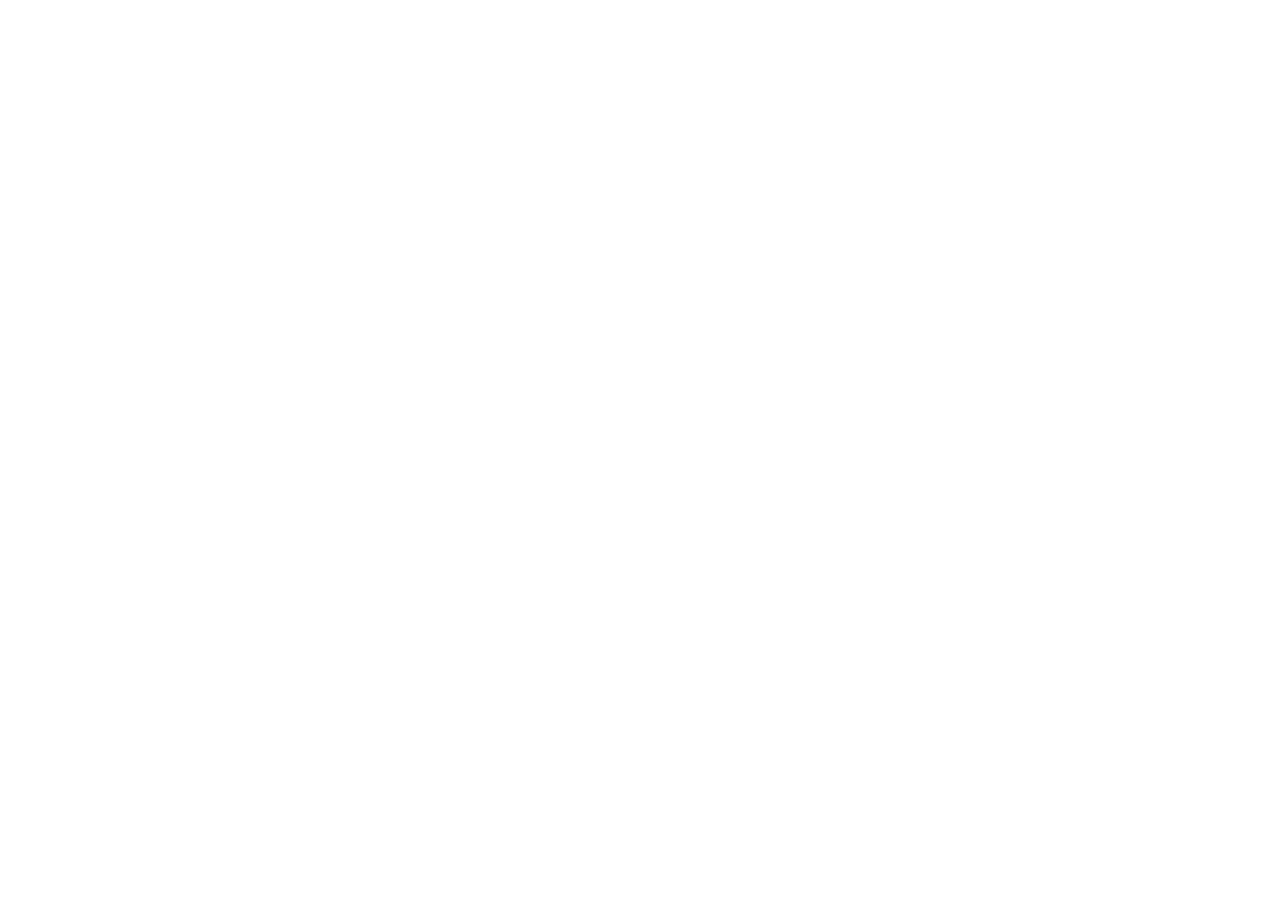
==== index.html @ a34a77c2 "index file added" ====
<html lang="en">
<head>
    <meta charset="UTF-8">
    <meta name="viewport" content="width=device-width, initial-scale=1.0">
    <meta http-equiv="X-UA-Compatible" content="ie=edge">
    <title>TestWeb</title>

</head>
<body>
    
</body>
</html>
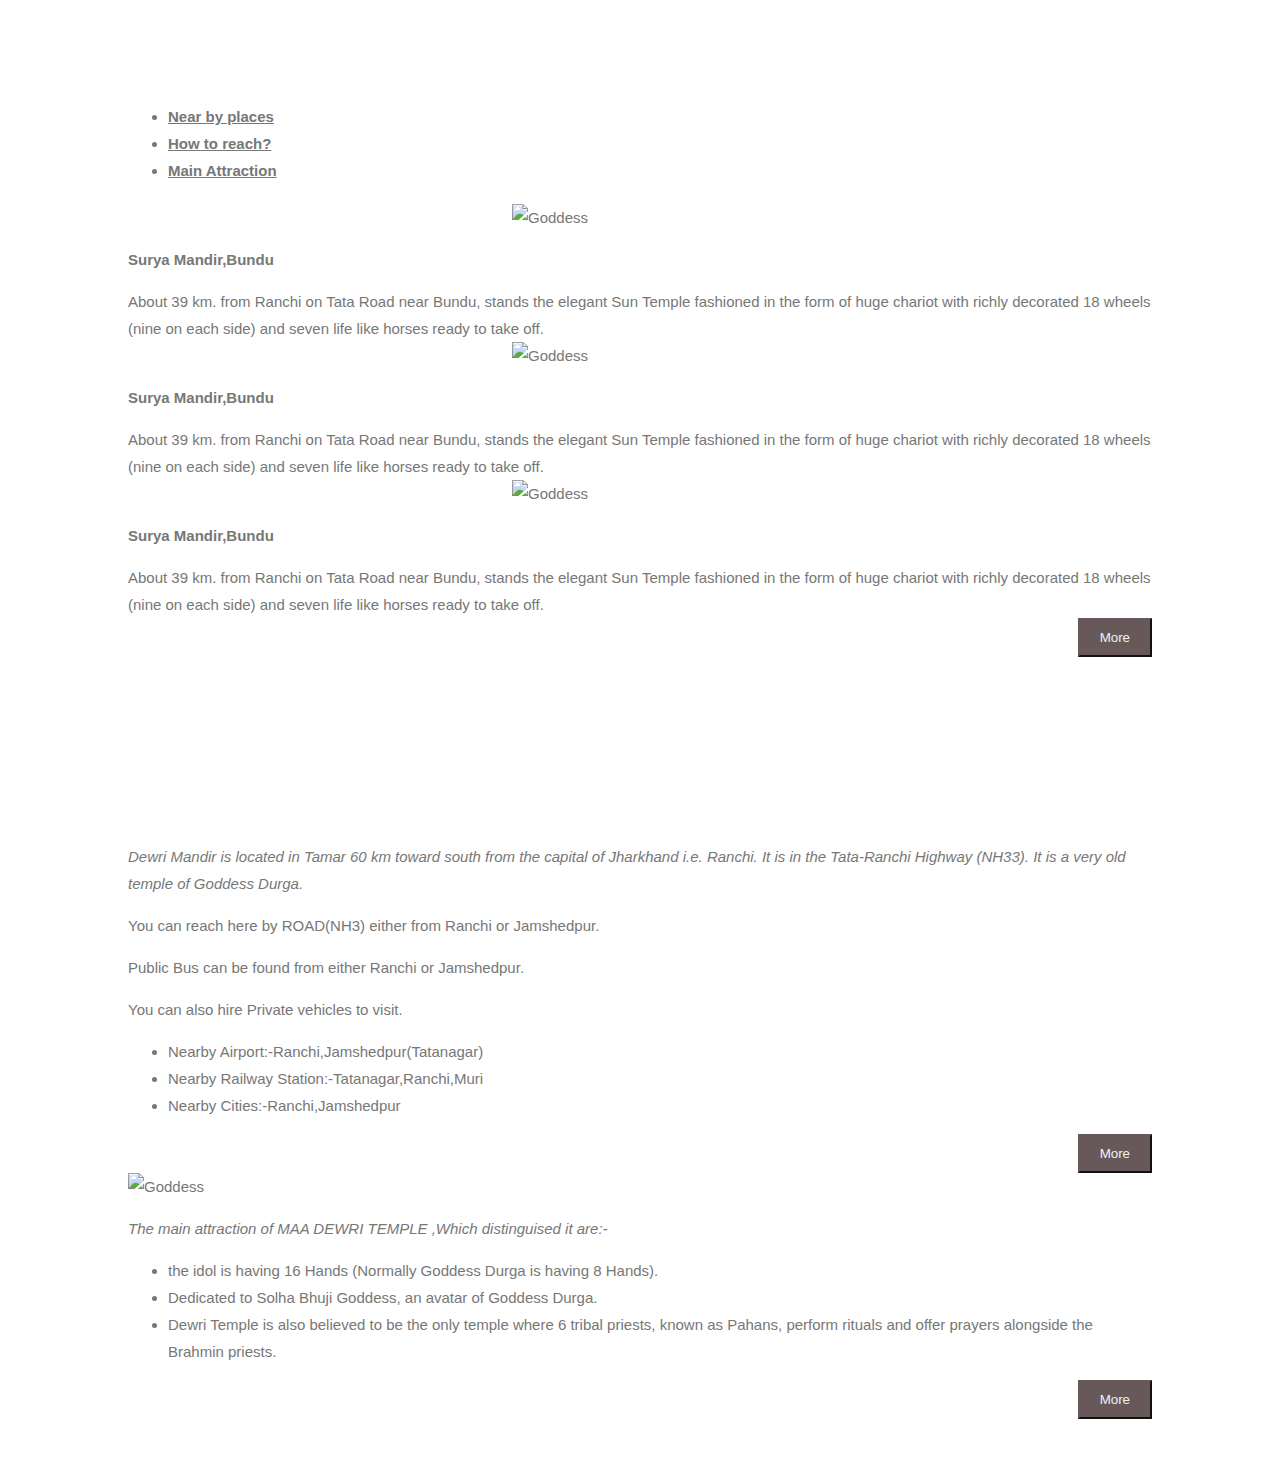
==== commit baad9bcb: "code optimized" ====
--- a/index.html
+++ b/index.html
@@ -1,12 +1,118 @@
+<!DOCTYPE html>
 <html lang="en">
 <head>
-    <meta charset="UTF-8">
-    <meta name="viewport" content="width=device-width, initial-scale=1.0">
-    <meta http-equiv="X-UA-Compatible" content="ie=edge">
-    <title>TestWeb</title>
+  <title>Bootstrap Theme The Band</title>
+  <meta charset="utf-8">
+  <meta name="viewport" content="width=device-width, initial-scale=1">
+  <link rel="stylesheet" href="css/bootstrap.min.css">
+  <link href="css/css.css" rel="stylesheet" type="text/css">
+  <link href="css/montserrat.css" rel="stylesheet" type="text/css">
+  <script src="scripts/jquery.min.js"></script>
+  <script src="scripts/bootstrap.min.js"></script>
+  <link href="css/style.css" rel="stylesheet" type="text/css">
+</head>
 
-</head>
-<body>
-    
+<body id="myPage" data-spy="scroll" data-target=".navbar" data-offset="50">
+  <div id="header"></div>
+  <div id="myCarousel" class="carousel slide" data-ride="carousel"></div>
+
+  <div id="dif-tabs" class="container">	  
+		<ul class="nav nav-tabs">
+		  <li class="active"><a data-toggle="tab" href="#home"><b>Near by places</b></a></li>
+		  <li><a data-toggle="tab" href="#menu1"><b>How to reach?</b></a></li>
+		  <li><a data-toggle="tab" href="#menu2"><b>Main Attraction</b></a></li>
+		</ul>
+	  
+		<div class="tab-content">
+		  <div id="home" class="tab-pane fade in active">
+		    <div class="row row-margin-top">
+					<div class="col-xs-12 col-sm-4 col-lg-4 col-md-12">
+						<div class="panel panel-danger">
+							<div class="panel-heading">
+								<img class ="image-center" src="goddess.png" alt="Goddess" style="width:25%;">
+								<p class="text-center">
+									<b>Surya Mandir,Bundu</b>
+								</p>
+							</div>
+							<div class="panel-body">
+									About 39 km. from Ranchi on Tata Road near Bundu, stands the elegant Sun Temple fashioned in the form of huge chariot with richly decorated 18 wheels (nine on each side) and seven life like horses ready to take off.
+							</div>
+						</div>
+					</div>
+					<div class="col-xs-12 col-sm-4 col-lg-4 col-md-12">
+					  <div class="panel panel-danger">
+						  <div class="panel-heading">
+							  <img class ="image-center" src="goddess.png" alt="Goddess" style="width:25%;">
+								<p class="text-center">
+								  <b>Surya Mandir,Bundu</b>
+								</p>
+							</div>
+              <div class="panel-body">
+                About 39 km. from Ranchi on Tata Road near Bundu, stands the elegant Sun Temple fashioned in the form of huge chariot with richly decorated 18 wheels (nine on each side) and seven life like horses ready to take off.
+              </div>
+					  </div>
+				  </div>
+					<div class="col-xs-12 col-sm-4 col-lg-4 col-md-12">
+					  <div class="panel panel-danger">
+						  <div class="panel-heading">
+							  <img class ="image-center" src="goddess.png" alt="Goddess" style="width:25%;">
+								<p class="text-center">
+								  <b>Surya Mandir,Bundu</b>
+								</p>
+							</div>
+							<div class="panel-body">
+							  About 39 km. from Ranchi on Tata Road near Bundu, stands the elegant Sun Temple fashioned in the form of huge chariot with richly decorated 18 wheels (nine on each side) and seven life like horses ready to take off.
+							</div>
+						</div>
+					</div>
+				</div>
+				<div class="row" style="float:right;">
+				  <button type="button" class="btn btn-danger" style="background-color: #675959;    border-color: #675859; ">More</button>
+				</div>
+		  </div>
+		  <div id="menu1" class="tab-pane fade">
+				<div class="row">
+					<div class="panel panel-default">
+						<div class="panel-body">
+							<div class ="image-center" id="googleMap" style="width:100%;height: 210px;"></div>
+								<p><em>Dewri Mandir is located in Tamar 60 km toward south from the capital of Jharkhand i.e. Ranchi. It is in the Tata-Ranchi  Highway (NH33). It is a very old temple of Goddess Durga. </em></p>
+								<p>You can reach here by ROAD(NH3) either from Ranchi or Jamshedpur.</p>
+								<p>Public Bus can be found from either Ranchi or Jamshedpur. </p>
+								<p>You can also hire Private vehicles to visit.     </p>
+								<ul class="maadewri_list">
+									<li>Nearby Airport:-Ranchi,Jamshedpur(Tatanagar) </li>
+									<li>Nearby Railway Station:-Tatanagar,Ranchi,Muri</li>
+									<li>Nearby Cities:-Ranchi,Jamshedpur </li>	
+								</ul>
+							</div>
+						</div>
+					</div>
+					<div class="row" style="float:right;">
+						<button type="button" class="btn btn-danger" style="background-color: #675959;    border-color: #675859; ">More</button>
+					</div>
+		    </div>
+		    <div id="menu2" class="tab-pane fade">
+			  	<div class="row">
+						<div class="panel panel-default">
+							<div class="panel-body">
+								<img class ="image-center" src="temple-280x140.jpg" alt="Goddess" style="width:100%;">
+								<p><em>The main attraction of MAA DEWRI TEMPLE ,Which distinguised it are:-</em></p>
+								<ul class="maadewri_list">
+									<li>the idol is having 16 Hands (Normally Goddess Durga is having 8 Hands).</li>
+									<li>Dedicated to Solha Bhuji Goddess, an avatar of Goddess Durga.</li>
+									<li>Dewri Temple is also believed to be the only temple where 6 tribal priests, known as Pahans, perform rituals and offer prayers alongside the Brahmin priests.</li>	
+								</ul>
+							</div>
+						</div>
+					</div>
+					<div class="row" style="float:right;">
+							<button type="button" class="btn btn-danger" style="background-color: #675959;    border-color: #675859; ">More</button>
+					</div>
+		  </div>
+		</div>
+	</div>
+  <div id="footer"></div>
+  <script src="https://maps.googleapis.com/maps/api/js?key=AIzaSyAeJqBGt6bP1EuB9SGAsyySpYB_SlkfS3o&callback=myMap"></script>
+  <script src="scripts/scripts.js"></script>
 </body>
-</html>+</html>
--- a/css/style.css
+++ b/css/style.css
@@ -0,0 +1,159 @@
+body {
+  font: 400 15px/1.8 Lato, sans-serif;
+  color: #777;
+}
+h3, h4 {
+  margin: 10px 0 30px 0;
+  letter-spacing: 10px;      
+  font-size: 20px;
+  color: #111;
+}
+.container {
+  padding: 80px 120px;
+}
+.person {
+  border: 10px solid transparent;
+  margin-bottom: 25px;
+  width: 80%;
+  height: 80%;
+  opacity: 0.7;
+}
+.person:hover {
+  border-color: #f1f1f1;
+}
+.carousel-inner img {
+  -webkit-filter: grayscale(90%);
+  filter: grayscale(90%); /* make all photos black and white */ 
+  width: 100%; /* Set width to 100% */
+  margin: auto;
+}
+.carousel-caption h3 {
+  color: #fff !important;
+}
+@media (max-width: 600px) {
+  .carousel-caption {
+    display: none; /* Hide the carousel text when the screen is less than 600 pixels wide */
+  }
+}
+.bg-1 {
+  background: #2d2d30;
+  color: #bdbdbd;
+}
+.bg-1 h3 {color: #fff;}
+.bg-1 p {font-style: italic;}
+.list-group-item:first-child {
+  border-top-right-radius: 0;
+  border-top-left-radius: 0;
+}
+.list-group-item:last-child {
+  border-bottom-right-radius: 0;
+  border-bottom-left-radius: 0;
+}
+.thumbnail {
+  padding: 0 0 15px 0;
+  border: none;
+  border-radius: 0;
+}
+.thumbnail p {
+  margin-top: 15px;
+  color: #555;
+}
+.btn {
+  padding: 10px 20px;
+  background-color: #333;
+  color: #f1f1f1;
+  border-radius: 0;
+  transition: .2s;
+}
+.btn:hover, .btn:focus {
+  border: 1px solid #333;
+  background-color: #fff;
+  color: #000;
+}
+.modal-header, h4, .close {
+  background-color: #333;
+  color: #fff !important;
+  text-align: center;
+  font-size: 30px;
+}
+.modal-header, .modal-body {
+  padding: 40px 50px;
+}
+.nav-tabs li a {
+  color: #777;
+}
+#googleMap {
+  width: 100%;
+  height: 400px;
+  -webkit-filter: grayscale(100%);
+  filter: grayscale(100%);
+}  
+.navbar {
+  font-family: Montserrat, sans-serif;
+  margin-bottom: 0;
+  background-color: #2d2d30;
+  border: 0;
+  font-size: 11px !important;
+  letter-spacing: 4px;
+  opacity: 0.9;
+}
+.navbar li a, .navbar .navbar-brand { 
+  color: #d5d5d5 !important;
+}
+.navbar-nav li a:hover {
+  color: #fff !important;
+}
+.navbar-nav li.active a {
+  color: #fff !important;
+  background-color: #29292c !important;
+}
+.navbar-default .navbar-toggle {
+  border-color: transparent;
+}
+.open .dropdown-toggle {
+  color: #fff;
+  background-color: #555 !important;
+}
+.dropdown-menu li a {
+  color: #000 !important;
+}
+.dropdown-menu li a:hover {
+  background-color: red !important;
+}
+footer {
+  background-color: #2d2d30;
+  color: #f5f5f5;
+  padding: 32px;
+}
+footer a {
+  color: #f5f5f5;
+}
+footer a:hover {
+  color: #777;
+  text-decoration: none;
+}  
+.form-control {
+  border-radius: 0;
+}
+textarea {
+  resize: none;
+}
+.image-center {
+  display: block;
+  margin-left: auto;
+  margin-right: auto;
+  }
+.panel-col-width {
+    width: 31%;
+    margin-left: 2%;
+}
+.row-css{
+  padding-right: 15%;
+  padding-left: 15%;
+}
+.row-margin-top{
+  margin-top : 2%;
+}
+.heading h5{
+  margin-left: 7%;
+}
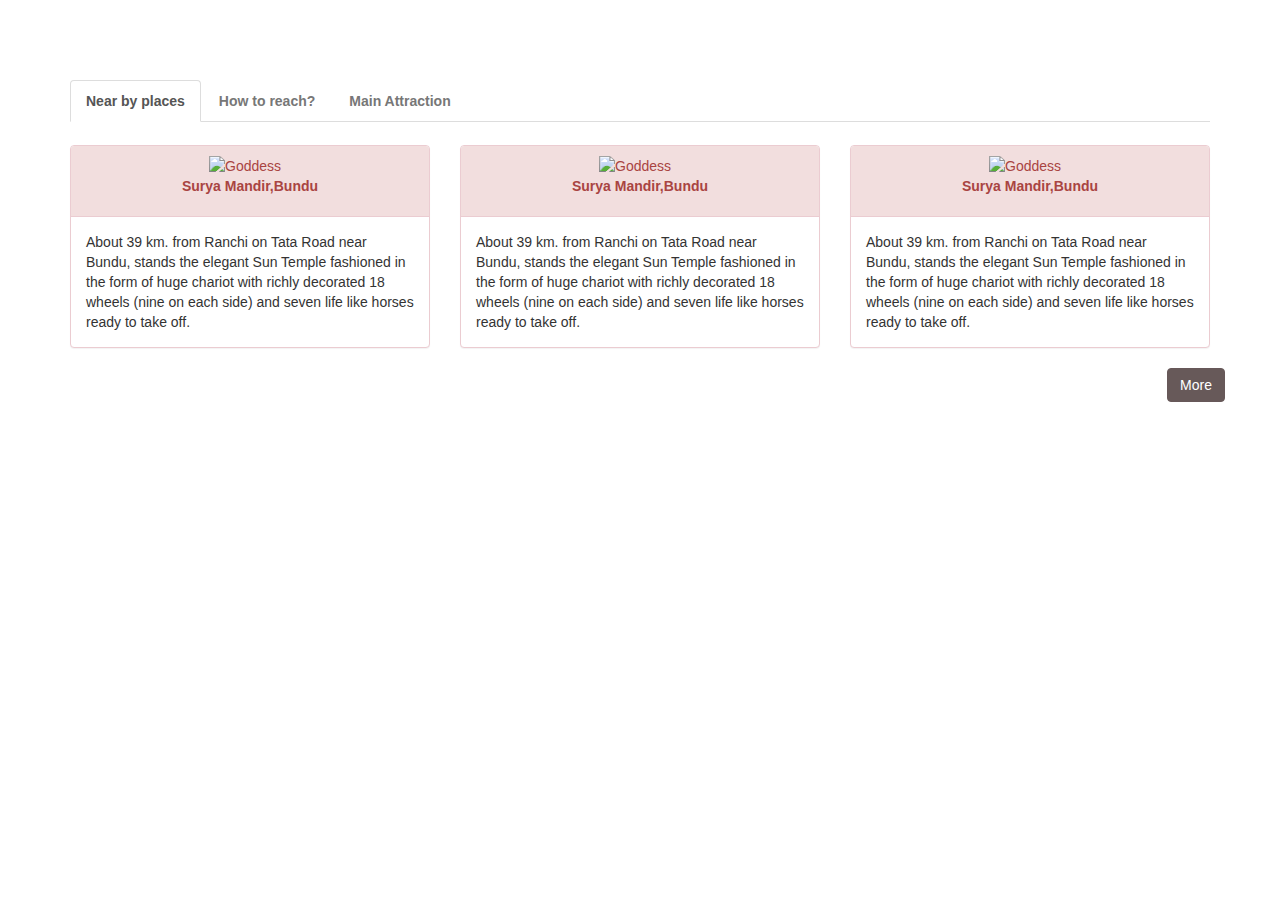
==== commit 20624cc9: "code optimized" ====
--- a/index.html
+++ b/index.html
@@ -1,7 +1,7 @@
 <!DOCTYPE html>
 <html lang="en">
 <head>
-  <title>Bootstrap Theme The Band</title>
+  <title>Mandir</title>
   <meta charset="utf-8">
   <meta name="viewport" content="width=device-width, initial-scale=1">
   <link rel="stylesheet" href="css/bootstrap.min.css">
@@ -10,6 +10,7 @@
   <script src="scripts/jquery.min.js"></script>
   <script src="scripts/bootstrap.min.js"></script>
   <link href="css/style.css" rel="stylesheet" type="text/css">
+  <link rel="stylesheet" href="https://maxcdn.bootstrapcdn.com/bootstrap/3.3.7/css/bootstrap.min.css">
 </head>
 
 <body id="myPage" data-spy="scroll" data-target=".navbar" data-offset="50">
@@ -112,7 +113,8 @@
 		</div>
 	</div>
   <div id="footer"></div>
+  <script src="scripts/scripts_bel.js"></script>
   <script src="https://maps.googleapis.com/maps/api/js?key=AIzaSyAeJqBGt6bP1EuB9SGAsyySpYB_SlkfS3o&callback=myMap"></script>
-  <script src="scripts/scripts.js"></script>
+  
 </body>
 </html>
